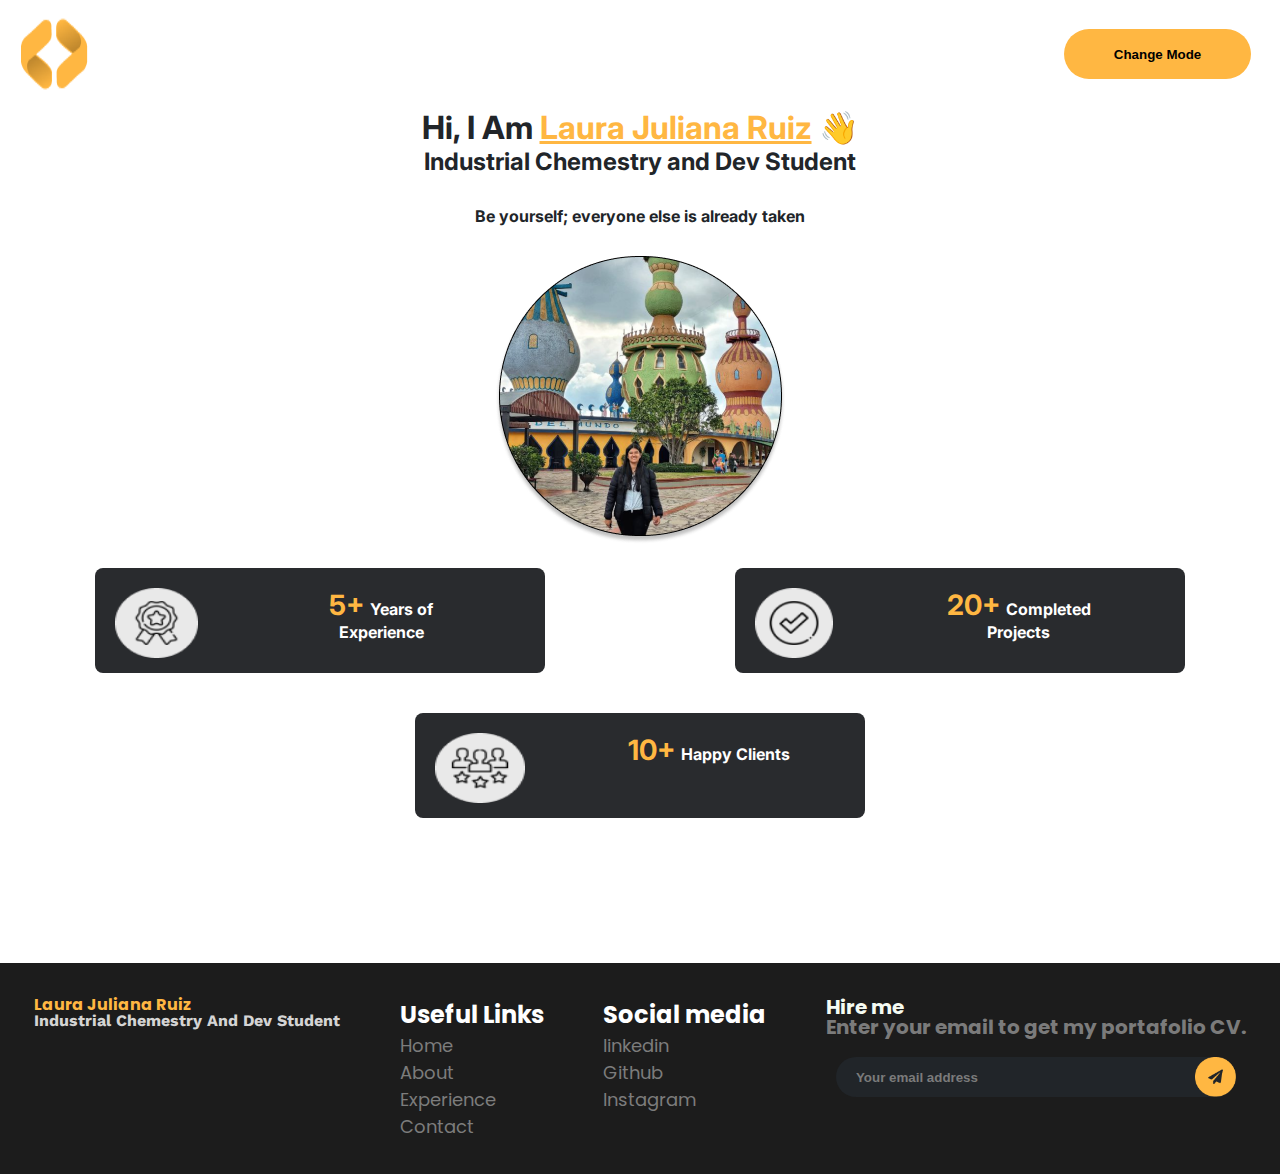
==== index.html @ c464d7f2 "page rick and morty" ====
<!DOCTYPE html>
<html lang="en">

<head>
    <meta charset="UTF-8">
    <meta http-equiv="X-UA-Compatible" content="IE=edge">
    <meta name="viewport" content="width=device-width, initial-scale=1.0">
    <link rel="preconnect" href="https://fonts.googleapis.com">
    <link rel="preconnect" href="https://fonts.gstatic.com" crossorigin>
    <link href="https://fonts.googleapis.com/css2?family=Inter:wght@100&family=Poppins:wght@100&family=Work+Sans:wght@100&display=swap" rel="stylesheet">
    <link rel="stylesheet" href="./CSS/general.css">
    <link rel="stylesheet" href="./CSS/style.css">
    <title>Laura Juliana Ruiz</title>
</head>
<body>
    <header>
        <img class="image-header" src="./img/Frame 7.png" alt="">
        <nav>
            <ul class="header__list">
                <li><a href="./index.html">Home</a></li>
                <li><a href="./aboutme.html">About</a></li>
                <li><a href="./experiences.html">Experiences</a></li>
                <li><a href="./contactme.html">Contact</a></li>
            </ul>
        </nav>
        <button id="button-change"> Change Mode</button>
    </header>

    <main> 
        <div class="information"> 
            <h1> Hi, I am <span class="name"> Laura Juliana Ruiz</span> 👋 </h1>
            <h2 class="h2">Industrial Chemestry and Dev Student</h2>
            <h4 class="h4"> Be yourself; everyone else is already taken </h4>
        </div>

        <img class="img-principle" src="./img/IMG_20220327_081331_618 1.png" alt="">

        <section id="box-experiences">
            <div class="box">
                <img class="box__image--one" src="./img/Group 6.png" alt>
                <div class="box__experience--home">
                    <span class="box__experience"> 5+ </span>
                    <span class="letters"> Years of Experience</span>
                </div>
            </div>
    
            <div class="box">
                <img class="box__image--two" src="./img/Group16.png" alt>
                <div class="box__experience--home">
                    <span class="box__experience"> 20+ </span>
                    <span class="letters"> Completed Projects</span>
                </div>
            </div>
            
            <div class="box">
                <img class="box__image__three" src="./img/Group 6 (1).png" alt>
                <div class="box__experience--home">
                    <span class="box__experience" > 10+ </span>
                    <span class="letters"> Happy Clients</span>
                </div>
            </div>
        </section>
    </main>
    
    <footer>
        <div class="info-principle">
            <p> <span style=color:#FFB742> Laura Juliana Ruiz </span> </p>
            <p class="info-text">Industrial Chemestry And Dev Student </p>
        </div>
        <div id="link-a">
            <h2> Useful Links </h2>
            <ul class="list-footer">
                <li><a class="a-color" href="./index.html">Home</a></li>
                <li><a class="a-color" href="./aboutme.html">About</a></li>
                <li><a class="a-color" href="./experiences.html">Experience</a></li>
                <li><a class="a-color" href="./contactme.html">Contact</a></li>
            </ul>
        </div>
        <div id="link-a-social">
            <h2> Social media</h2>
            <ul class="list-footer">
                <li> <a class="a-color" href="./index.html">linkedin</a></li>
                <li> <a class="a-color" href="./index.html">Github</a>  </li>
                <li> <a class="a-color" href="./index.html">Instagram</a></li>
            </ul>
        </div>
        <div class="hire">
            <p> <span style=color:#F5FBF2 > Hire me  </span></p>
            <p> Enter your email to get my portafolio CV.</p>
            <div class="footer-email-input">
                <input type="email" placeholder="Your email address">
                <img src="./img/icon.png" alt="">
            </div>
        </div>
    </footer>
    <script src="./javascript/index.js"></script>
</body>
</html>
---- CSS/general.css ----
:root {
    /*Dark variables*/
    --main-dark-bg-color: #212529;
    --main-dark-color: #FFFFFF;
    --main-dark-bg-color-gray:#292B2E;

    /* general */
    --main-bg-color: #FFFFFF;
    --main-color: #212529;
    --main-active-color: #FFB742;
    --secundary-bg-color: aliceblue;
}
/* sobreescribo las variables cuando el active este en modo dark */
:root.dark {
    --main-bg-color: var(--main-dark-bg-color);
    --secundary-bg-color: var(--main-dark-bg-color-gray);
    --main-color: var(--main-dark-color);
}

html{
    height: 100%;
}

*{
    box-sizing: border-box;
    padding: 0;
    margin: 0;
}

body{
    background-color:var(--main-bg-color);
    font-family:'Poppins';
    color: var(--main-color);
    display: flex;
    width: 100%;
    height: 100%;
    flex-direction: column;
    max-height: 100%;
}


header{
    display: flex;
    justify-content: space-between;
    margin: 9px;
}

.image-header{
    min-width: 91px;
    max-height: 90px;
}

nav{
    margin-top: 20px;
}

nav li{
    list-style: none;
    display: inline;
    margin-top: 10px;
    margin-left: 10px;
}

li{
    margin-right: 20px;
}

a{
    text-decoration: none;
}

a:visited, a:link{
    color: var(--main-bg-color)
}

a:hover{
    color:#FFB742
}

.header__list{
    font-weight: bold;
    color: var(--main-bg-color);
}

header a:visited, a:link{
    color: var(--main-color);
}

header a:hover{
    color: var(--main-active-color);
}

button{
    margin: 20px;
    font-weight: 800;
    height: 50px;
    width: 187px;
    background-color:var(--main-active-color);
    color: black;
    border-radius: 35px;
    top: 23.060546875px;
    padding: 12px, 26px, 12px, 26px;
    left: 1271px;
    border: none;
    cursor: pointer;
}


#button-change:active{
    transform: scale(0.98);
}


footer{
    background-color: #1C1C1C;
    display: flex;
    justify-content: space-between;
    height: 214px;
    margin-top: 115px;
    padding: 34px;
    width: 100%;
}

.info-text{
    font-size: 16px;
    font-family: 'work Sans';
    color: #D4D4D4;
}

p {
    font-weight: 700;
    line-height: 100%;
}

.list-footer{
    list-style: none;
    font-size: 18px;
}

.a-color:link, .a-color:visited {
    color: #7c7c7c;
}

.a-color:hover{
    color: white;
}

.hire{
    list-style: none;
    color: #7B7B7B;
    font-size:20px
}


.footer-email-input{
    display: flex;
    background: #212529;
    border-radius: 50px;
    color: #7C7C7C;
    height: 40px;
    margin: 10px;
    margin-top: 20px;
}

.footer-email-input > input{
    /* -10 px since we are adding a margin-left of 20 px therefoe 20/2 = 10*/
    width: calc(100% - 40px - 10px);
    margin-left: 20px;
    height: 100%;
    background: none;
    color: #7B7B7B;
    font-weight: 700;
    line-height: 100%;
    border: none;
}

.footer-email-input> input::placeholder{
    color: #7B7B7B;
}

#link-a h2 {
    color: var(--main-dark-color);
}

#link-a-social h2 {
    color: var(--main-dark-color);
}

#link-a a:visited, a:link{
    color: var(--main-dark-color);
}

#link-a-social a:visited, a:link{
    color: var(--main-dark-color);
}

#link-a a:hover{
    color:var(--main-active-color);
}

#link-a-social  a:hover{
    color:var(--main-active-color);
}

input{
    outline: none;
}

@media (max-width:640px){
    footer {
        flex-direction: column;
        height: fit-content;
    }

    footer>*{
        margin-bottom: 15px;
    }

}
---- CSS/style.css ----
:root {
    /*Dark variables*/
    --main-dark-bg-color: #212529;
    --main-dark-color: #FFFFFF;
    --main-dark-bg-color-gray:#292B2E;

    /* general */
    --main-bg-color: #FFFFFF;
    --main-color: #212529;
    --main-active-color: #FFB742;
}
/* sobreescribo las variables cuando el active este en modo dark */
:root.dark {
    --main-bg-color: var(--main-dark-bg-color);
    --main-color: var(--main-dark-color);
}

main{
    font-family: "Inter";
    text-align: center;
    flex-grow: 1;
}

h1{
    text-transform: capitalize;
}

.name{
    text-decoration: underline;
    color: var(--main-active-color);
}

.h2{
    font-size: 24px;
}
.h4{
    margin-top: 30px;
    margin-bottom: 30px;
}

#box-experiences{
    display: flex;
    justify-content: space-around;
    flex-wrap: wrap;
    margin: 0 auto;
    width: 100%;
    margin-bottom: 10px;
}

.box{
    color: var(--main-dark-color);
    background-color: var(--main-dark-bg-color-gray);
    justify-content: space-between;
    height: 105px;
    width: 450px;
    display: flex;
    font-family: 'Inter';
    border-radius: 8px;
    margin: 20px;
}

.box__image--one{
    width: 90px;
    height: 70px;
    margin:20px
}

.box__image--two{
    width: 90px;
    height: 70px;
    margin:20px
}

.box__image__three{
    width: 90px;
    height: 70px;
    margin:20px
}

.box__experience--home{
    margin: 20px 75px;
    display: block;
    text-align: center;
}

.box__experience{
    color: var(--main-active-color);
    font-weight: 700;
    font-size: 28px;
}

.letters{
    font-size: 16px;
    font-weight: bold;
}
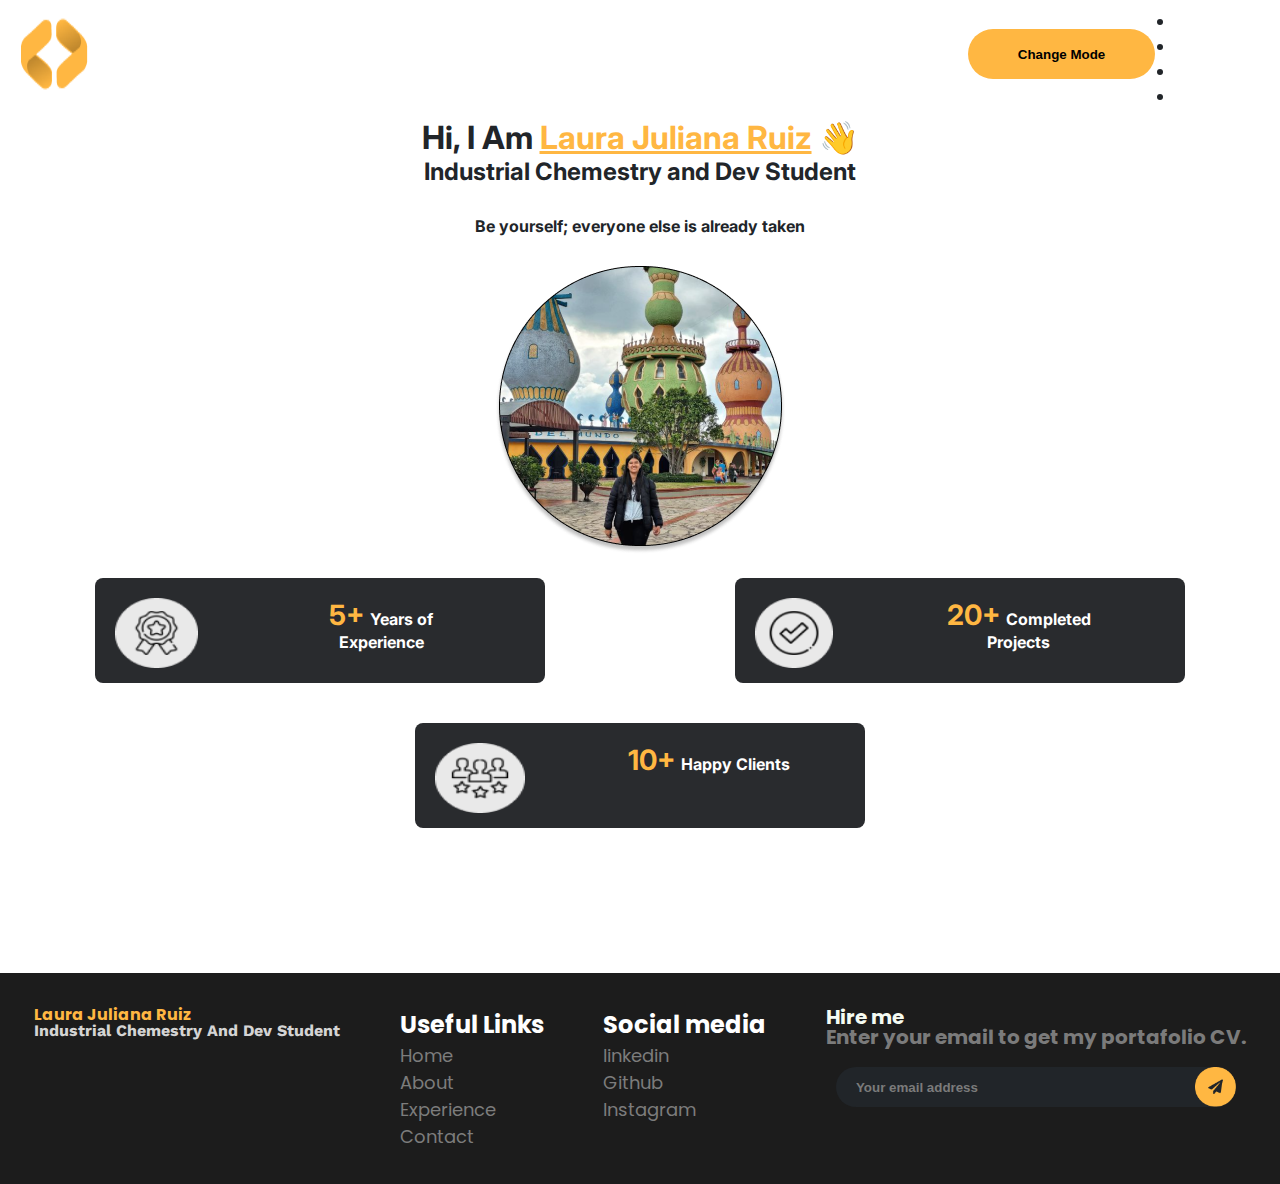
==== commit 6fc46120: "iconoo" ====
--- a/index.html
+++ b/index.html
@@ -15,15 +15,26 @@
 <body>
     <header>
         <img class="image-header" src="./img/Frame 7.png" alt="">
-        <nav>
-            <ul class="header__list">
-                <li><a href="./index.html">Home</a></li>
-                <li><a href="./aboutme.html">About</a></li>
-                <li><a href="./experiences.html">Experiences</a></li>
-                <li><a href="./contactme.html">Contact</a></li>
-            </ul>
-        </nav>
+            <nav id="menu">
+                <label for="check" class="checkbtn">
+                    <img src="./img/menu.png" alt="" id="icono-menu">
+                </label>
+
+                <ul class="header__list">
+                    <li><a href="./index.html">Home</a></li>
+                    <li><a href="./aboutme.html">About</a></li>
+                    <li><a href="./experiences.html">Experiences</a></li>
+                    <li><a href="./contactme.html">Contact</a></li>
+                </ul>
+            </nav>
+        </div>
         <button id="button-change"> Change Mode</button>
+        <ul class="">
+            <li><a href="./index.html">Home</a></li>
+            <li><a href="./aboutme.html">About</a></li>
+            <li><a href="./experiences.html">Experiences</a></li>
+            <li><a href="./contactme.html">Contact</a></li>
+        </ul>
     </header>
 
     <main> 
@@ -94,5 +105,6 @@
         </div>
     </footer>
     <script src="./javascript/index.js"></script>
+    <script src="./javascript/menu-burguer.js"></script>
 </body>
 </html>--- a/CSS/general.css
+++ b/CSS/general.css
@@ -61,9 +61,7 @@
     margin-left: 10px;
 }
 
-li{
-    margin-right: 20px;
-}
+
 
 a{
     text-decoration: none;
@@ -80,6 +78,11 @@
 .header__list{
     font-weight: bold;
     color: var(--main-bg-color);
+    width: 100%;
+    justify-content: space-between;
+    display: flex;
+    max-width: 550px;
+    margin: 0 auto;
 }
 
 header a:visited, a:link{
@@ -206,6 +209,27 @@
     outline: none;
 }
 
+#menu {
+    display: flex;
+    flex: 1;
+}
+
+/* menu hamburguesa */
+#icono-menu {
+    width:50px;
+
+}
+.checkbtn{
+    width: 100%;
+    font-size: 30px;
+    text-align: center;
+    align-content: center;
+    color: #FFFFFF;
+    cursor: pointer;
+    display: none;
+}
+
+
 @media (max-width:640px){
     footer {
         flex-direction: column;
@@ -215,5 +239,13 @@
     footer>*{
         margin-bottom: 15px;
     }
-
-}
+}
+
+@media(max-width:750px){
+    .checkbtn{
+        display: block;
+    }
+    .header__list{
+        display: none;
+    }
+}
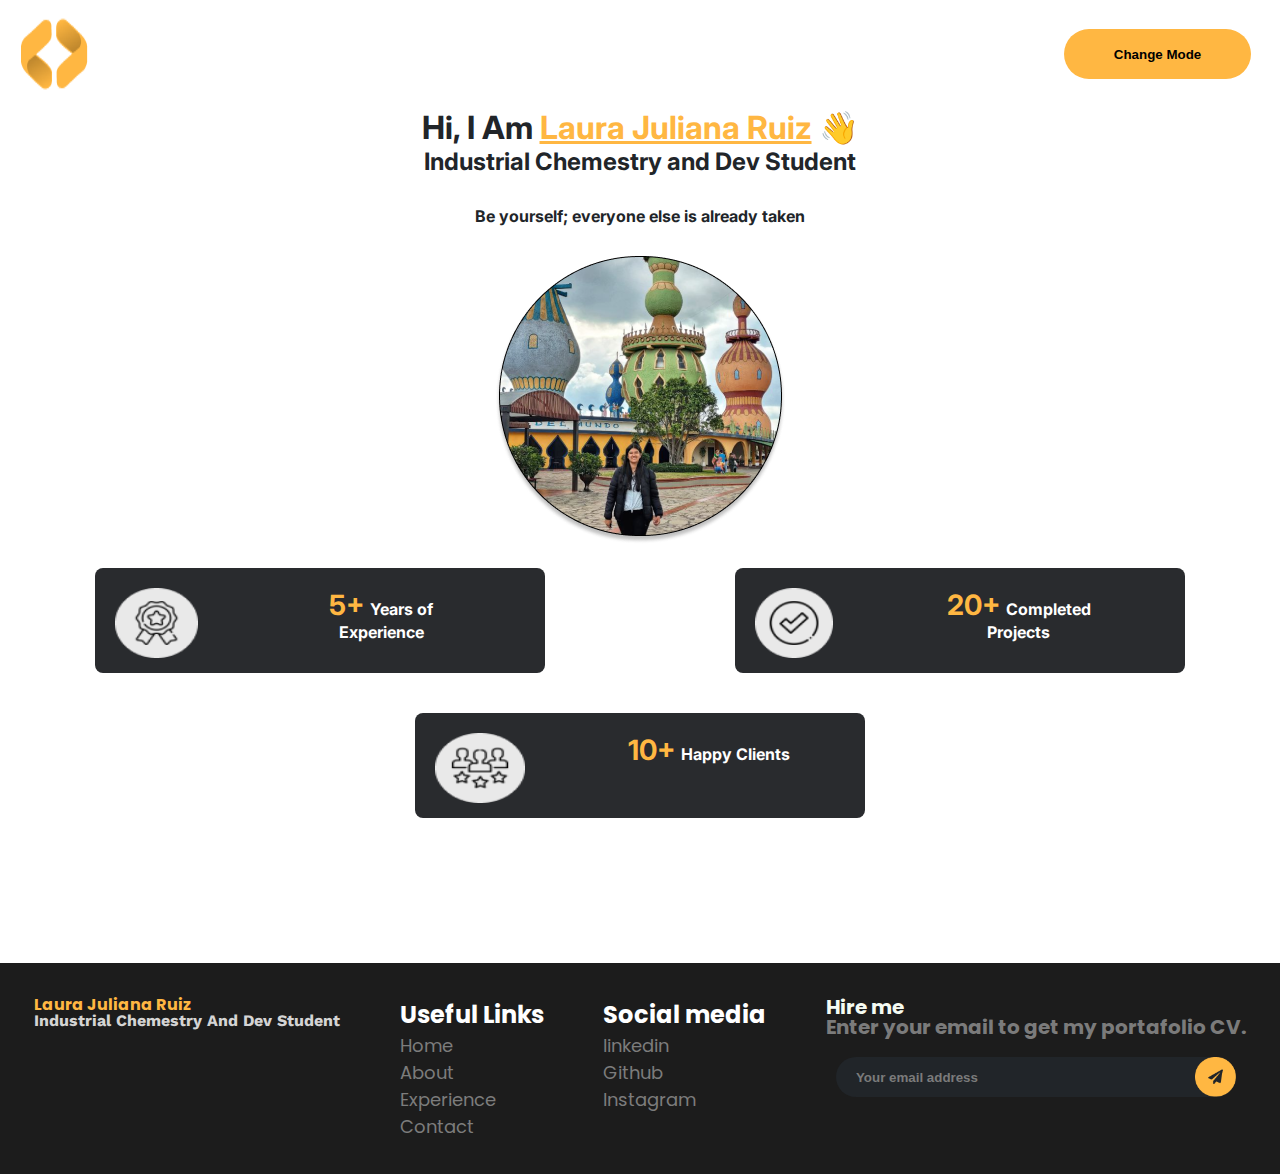
==== commit e720ab95: "cambios en el text de bienvenidad" ====
--- a/index.html
+++ b/index.html
@@ -29,12 +29,12 @@
             </nav>
         </div>
         <button id="button-change"> Change Mode</button>
-        <ul class="">
+<!--         <ul class="">
             <li><a href="./index.html">Home</a></li>
             <li><a href="./aboutme.html">About</a></li>
             <li><a href="./experiences.html">Experiences</a></li>
             <li><a href="./contactme.html">Contact</a></li>
-        </ul>
+        </ul> -->
     </header>
 
     <main> 
--- a/CSS/general.css
+++ b/CSS/general.css
@@ -60,8 +60,6 @@
     margin-top: 10px;
     margin-left: 10px;
 }
-
-
 
 a{
     text-decoration: none;
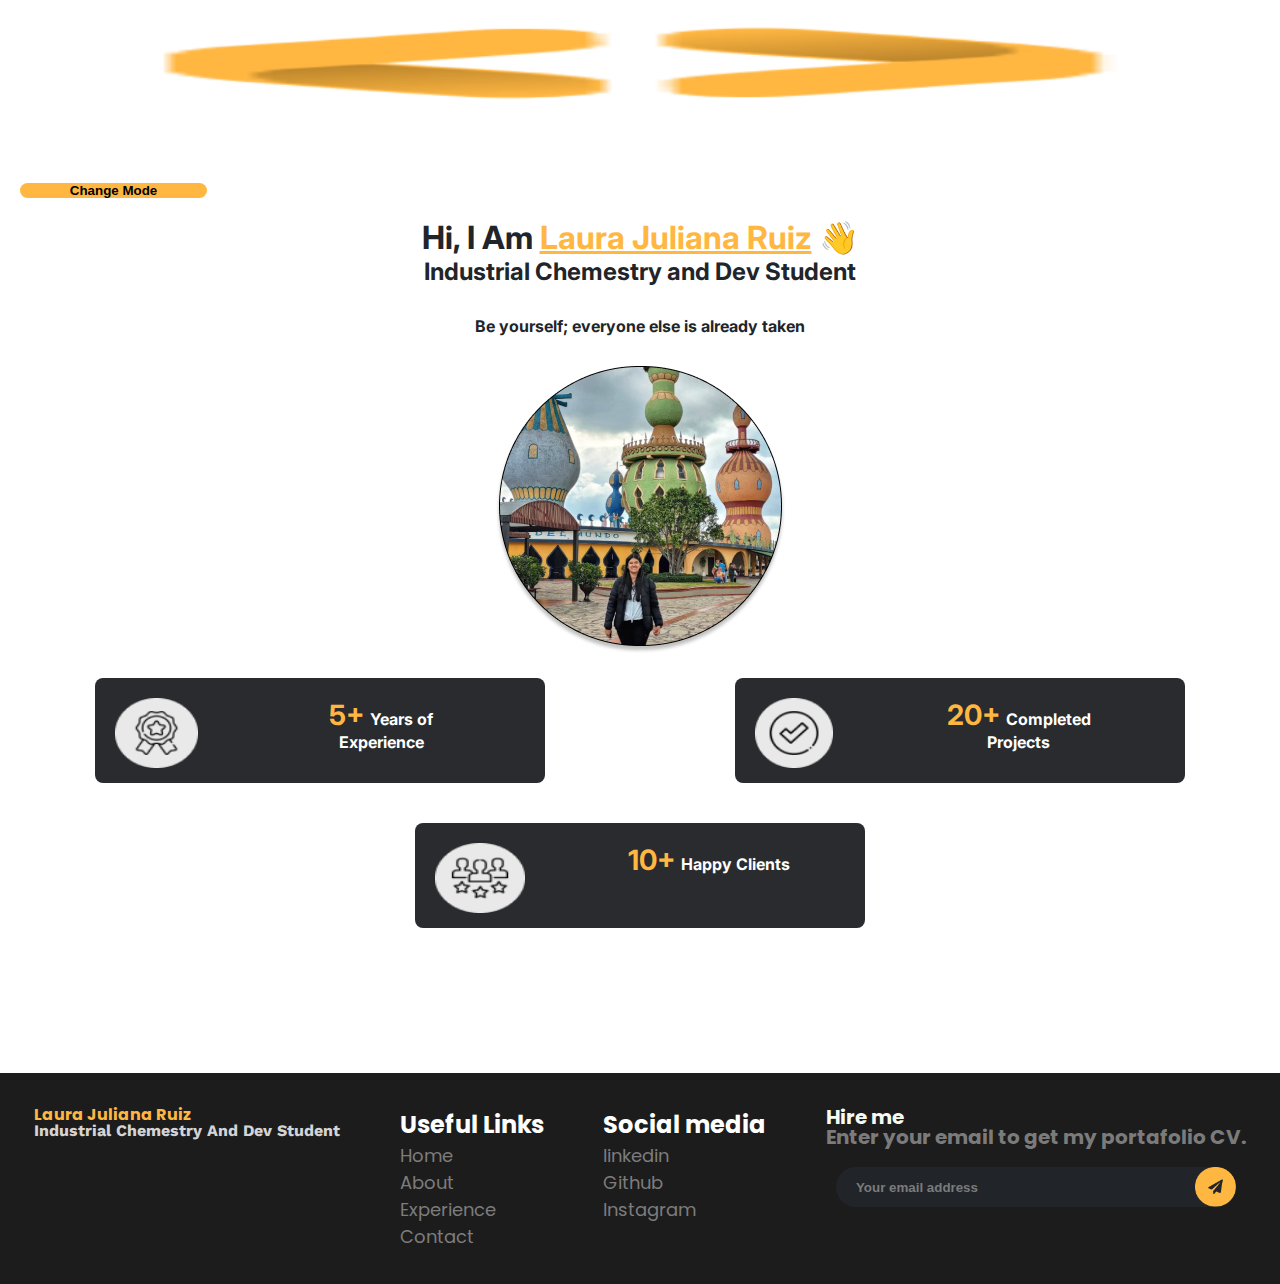
==== commit 6b263492: "cambios en html" ====
--- a/index.html
+++ b/index.html
@@ -13,7 +13,7 @@
     <title>Laura Juliana Ruiz</title>
 </head>
 <body>
-    <header>
+    <header></header>
         <img class="image-header" src="./img/Frame 7.png" alt="">
             <nav id="menu">
                 <label for="check" class="checkbtn">
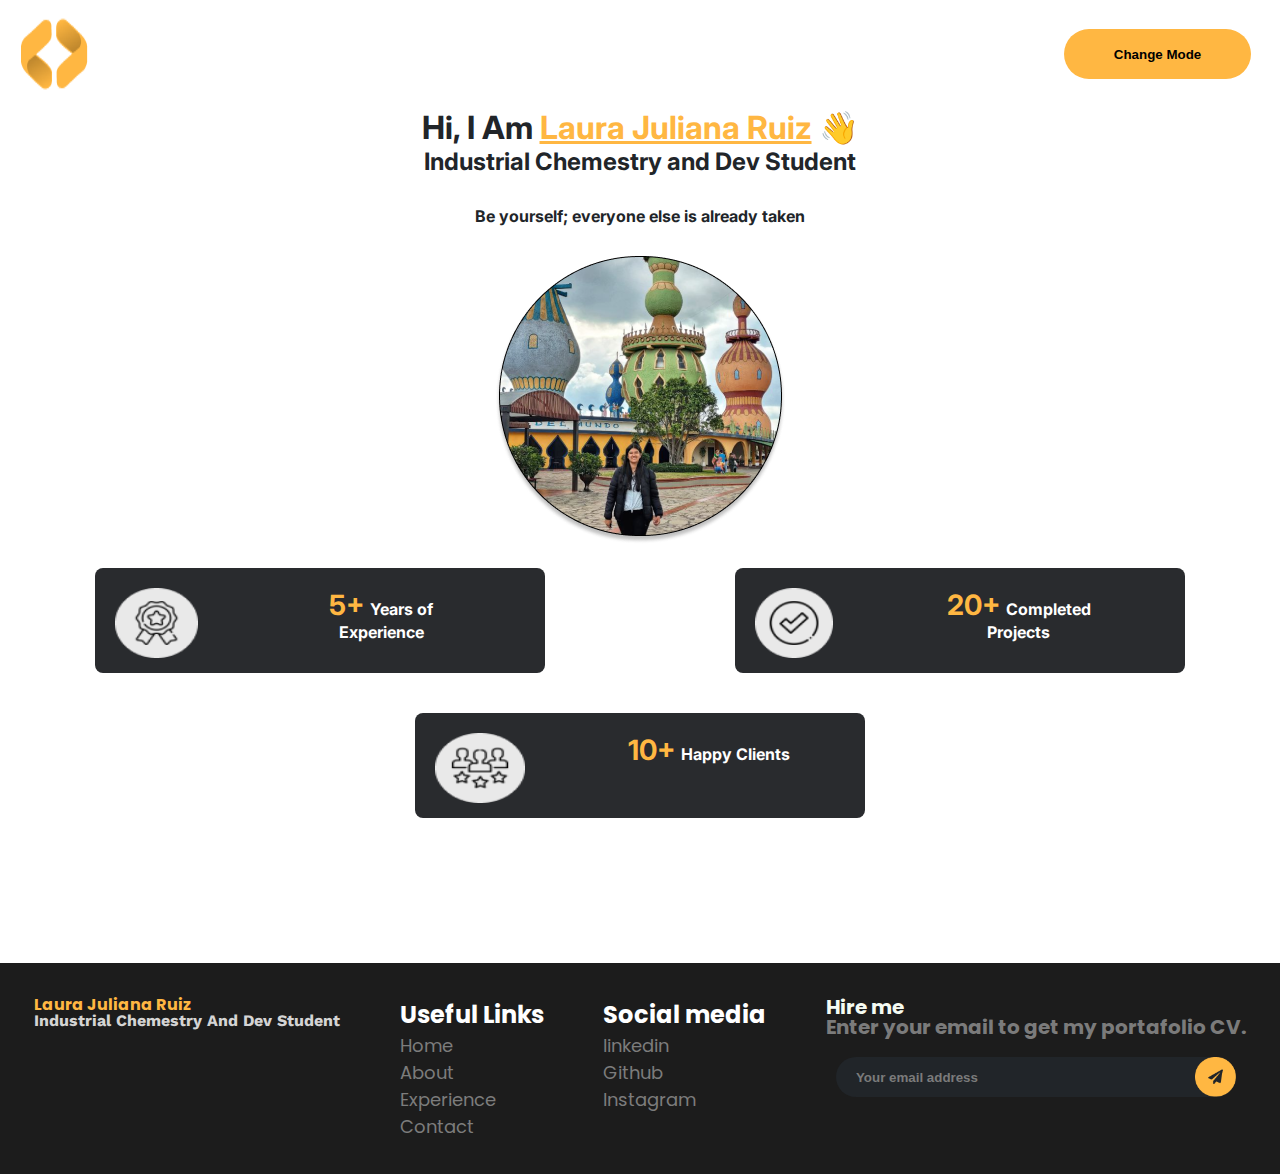
==== commit 818c3c1e: "cambios en javascript - mejoramiento" ====
--- a/index.html
+++ b/index.html
@@ -13,7 +13,7 @@
     <title>Laura Juliana Ruiz</title>
 </head>
 <body>
-    <header></header>
+    <header>
         <img class="image-header" src="./img/Frame 7.png" alt="">
             <nav id="menu">
                 <label for="check" class="checkbtn">
